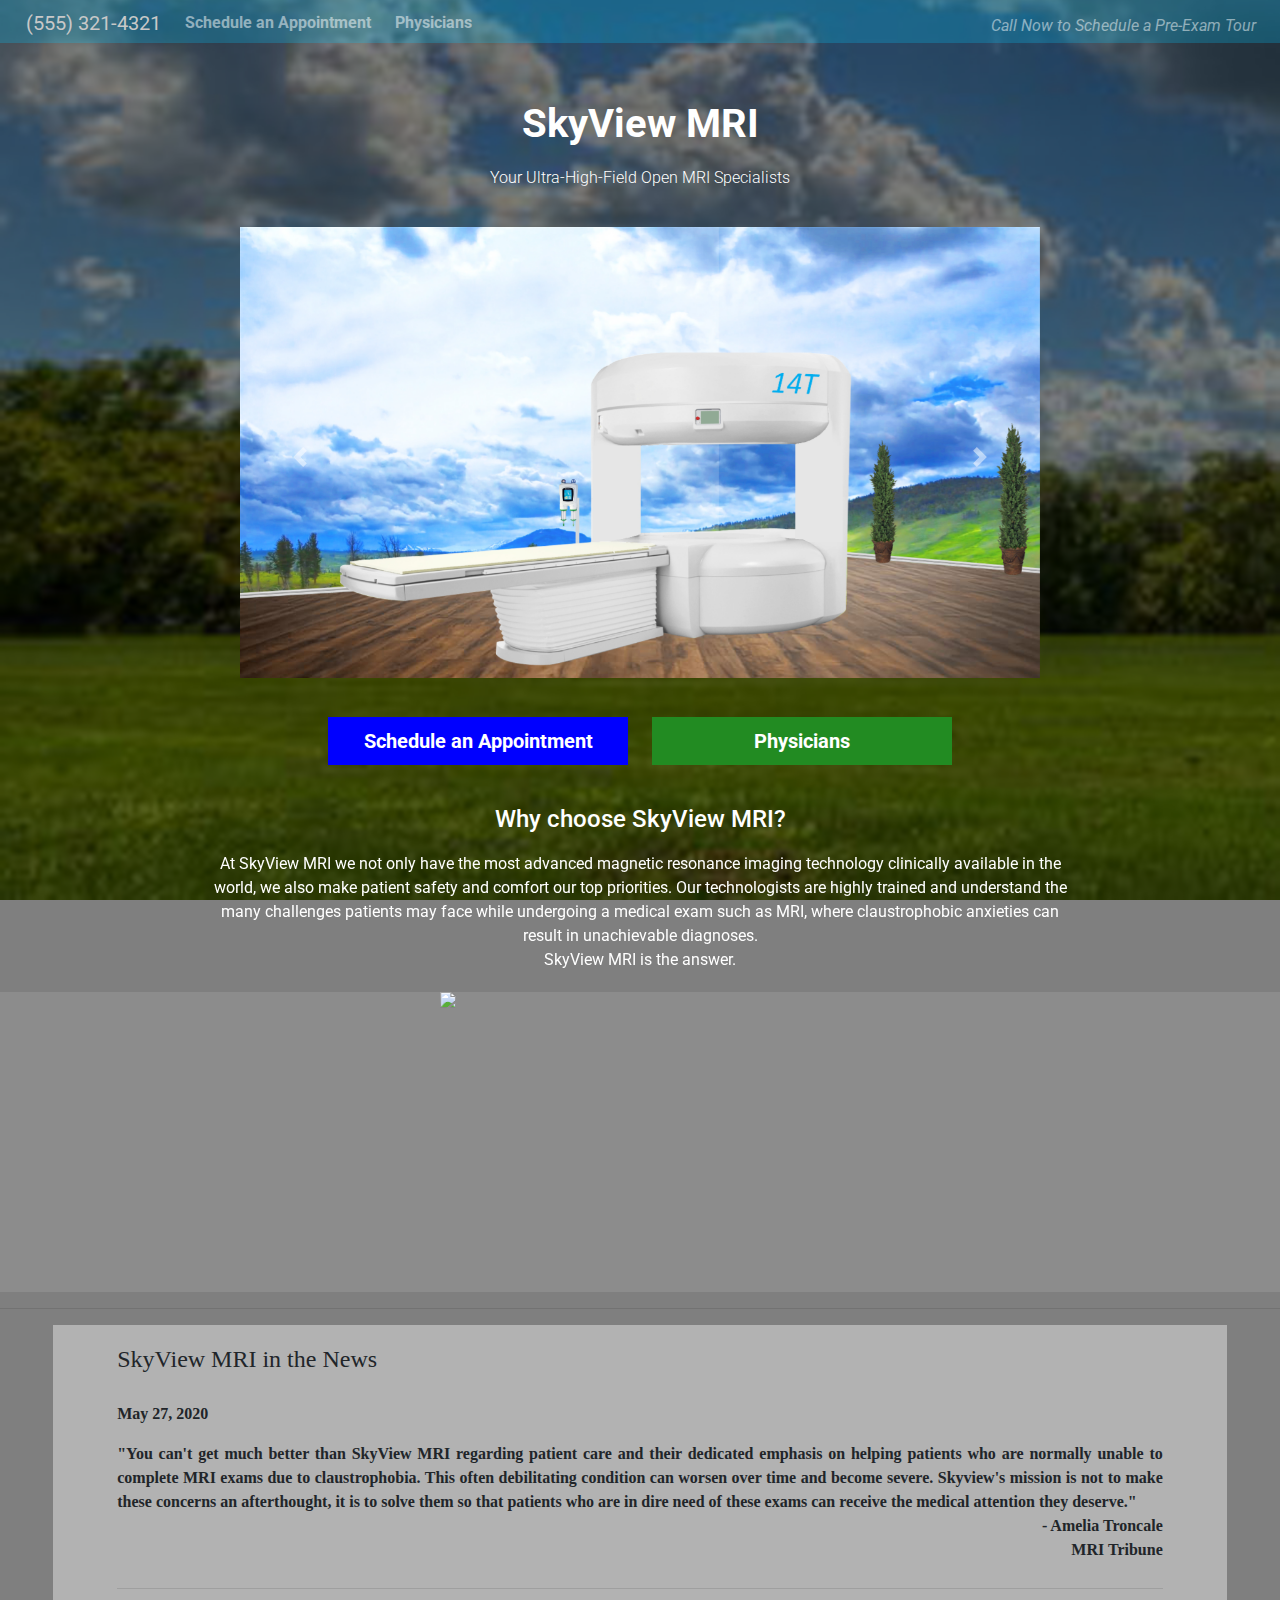
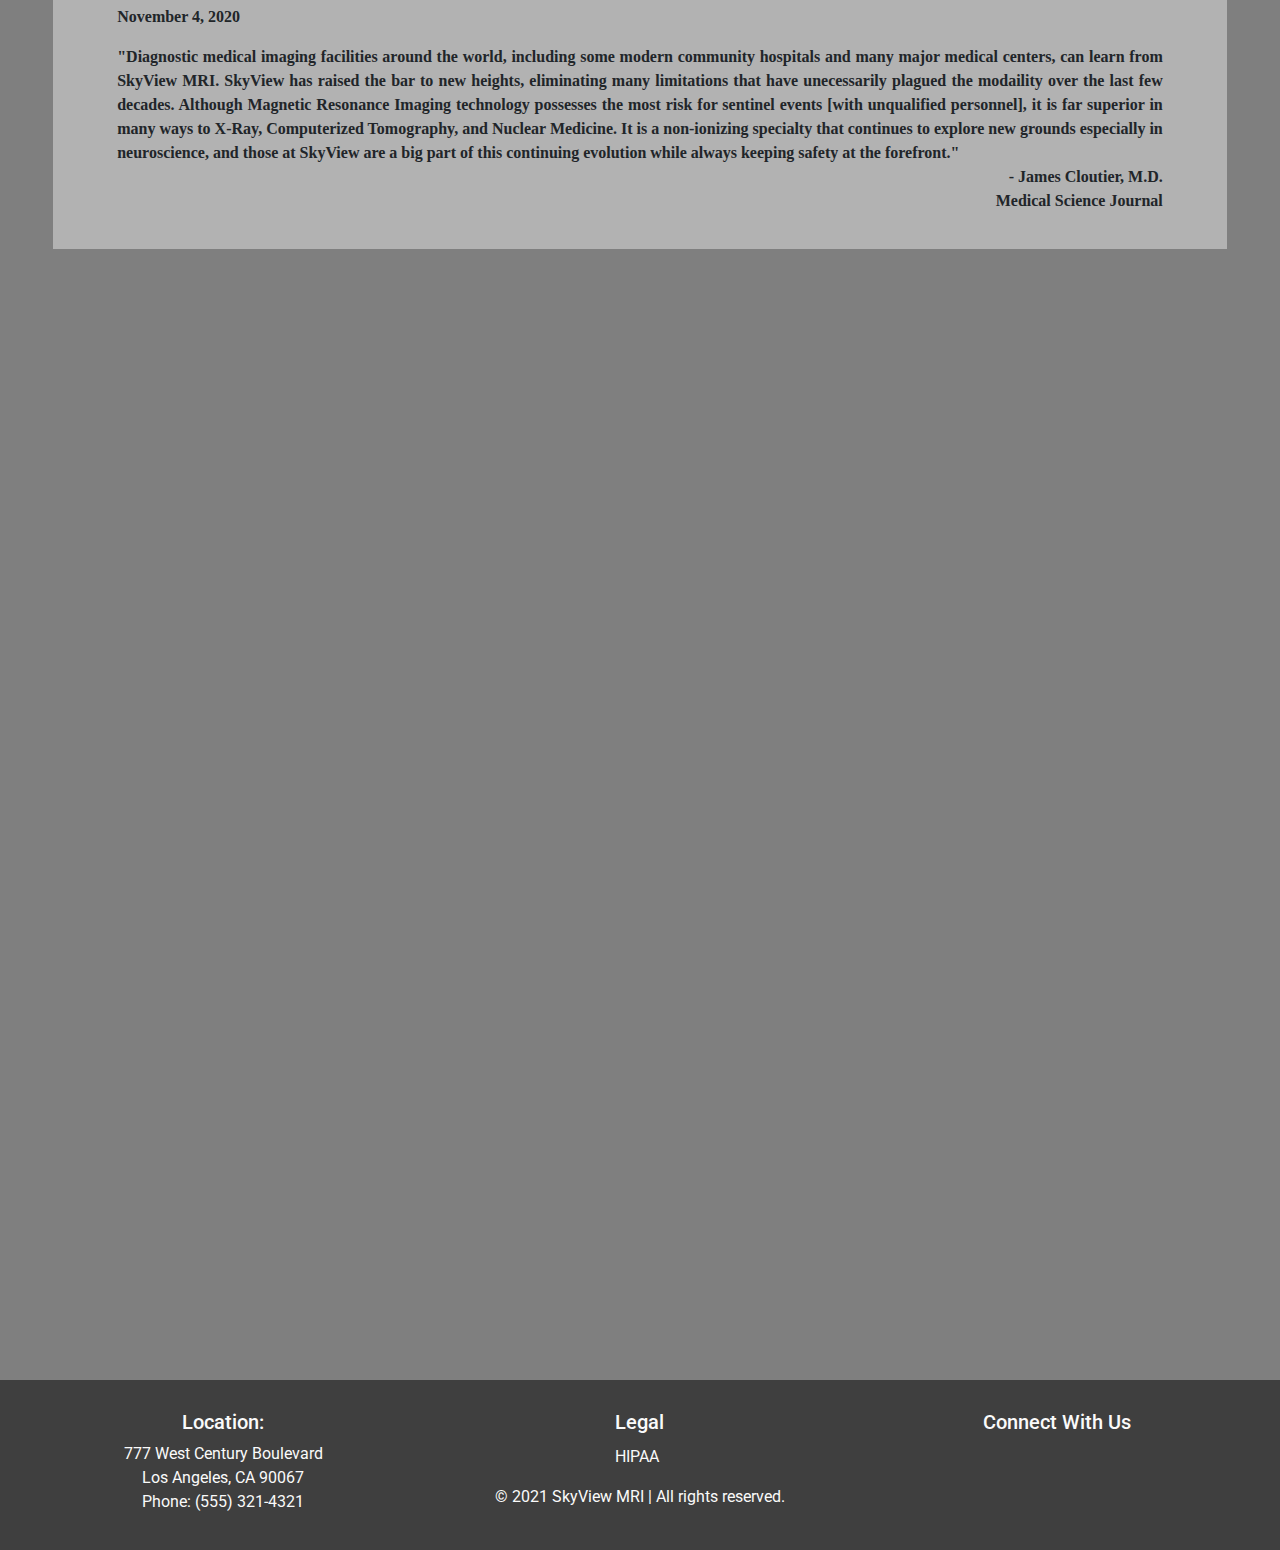
==== index.html @ 24a7f12b "Initial commit" ====
<!DOCTYPE html>
<html lang="en-us">

<!-- Portions of code reproduced as a starting template for this index.html from the Whiskey Drop Service example by Code Institute's Senior Product Developer Matt Rudge, from the Bootstrapping Your Next Big Idea With Bootstrap 4 course at https://github.com/Code-Institute-Solutions/BootstrappingYourNextBigIdea-BS4/blob/master/04-BeyondBootstrap/03-cleaning_up_our_content/index.html -->

<head>
    <meta charset="utf-8" />
    <title>SkyView MRI | Your Ultra-High-Field Open MRI Specialists</title>
    <meta name="viewport" content="width=device-width, initial-scale=1.0" />

    <link rel="stylesheet" href="https://maxcdn.bootstrapcdn.com/bootstrap/4.1.3/css/bootstrap.min.css" />
    <link rel="stylesheet" href="https://use.fontawesome.com/releases/v5.6.1/css/all.css"
        integrity="sha384-gfdkjb5BdAXd+lj+gudLWI+BXq4IuLW5IT+brZEZsLFm++aCMlF1V92rMkPaX4PP" crossorigin="anonymous" />
    <link href="https://fonts.googleapis.com/css?family=Roboto:400,700" rel="stylesheet" />
    <link rel="stylesheet" href="css/style.css" type="text/css" />
</head>

<body>
    <div class="container-fluid navalert-container">
        <nav class="navbar navbar-dark navbar-expand-sm">
            <a href="index.html" class="navbar-brand">(555) 321-4321</a>

            <button class="navbar-toggler ml-auto" type="button" data-toggle="collapse" data-target="#navbarNavDropdown"
                aria-controls="navbarNavDropdown" aria-expanded="false" aria-label="Toggle navigation">
                <span class="navbar-toggler-icon"></span>
            </button>

            <div class="collapse navbar-collapse" id="navbarNavDropdown">
                <ul class="navbar-nav mr-auto">
                    <li class="nav-item mr-2">
                        <a class="nav-link" href="scheduling.html">Schedule an Appointment</a>
                    </li>
                    <li class="nav-item mr-2">
                        <a class="nav-link" href="physicians.html">Physicians</a>
                    </li>
                </ul>
            </div>
            <div class="d-none d-md-block">
                <p class="navbar-text my-auto mr-2">
                    <i>Call Now to Schedule a Pre-Exam Tour</i>
                </p>
            </div>
        </nav>
    </div>

    <!-- Callout -->

    <div class="container-fluid callout-container">
        <div class="opaque-overlay">&nbsp;</div>
        <div class="row">
            <div class="col-12">
                <section class="callout jumbotron text-center">
                    <h1 class="jumbotron-header">SkyView MRI</h1>
                    <h2 class="lead">Your Ultra-High-Field Open MRI Specialists</h2>

                    <!-- Carousel from Bootstrap's slideshow components at https://getbootstrap.com/docs/5.0/components/carousel/ -->

                    <div id="carouselExampleFade" class="carousel slide carousel-fade" data-ride="carousel">

                        <!-- Carousel images edited from scratch using Adobe Photoshop Elements and licensed from Adobe Stock -->

                        <div class="carousel-inner">
                            <div class="carousel-item active">
                                <img src="../images/modified-mri-magnet.jpg" class="d-block w-100"
                                    alt="../images/zone4-atrium-view.jpg" />
                            </div>
                            <div class="carousel-item">
                                <img src="../images/zone4-atrium-view.jpg" class="d-block w-100"
                                    alt="../images/modified-mri-magnet.jpg" />
                            </div>
                            <div class="carousel-item">
                                <img src="../images/bore-measurements.jpg" class="d-block w-100"
                                    alt="../images/mri-techs.jpg" />
                            </div>
                            <div class="carousel-item">
                                <img src="../images/mri-techs.jpg" class="d-block w-100"
                                    alt="../images/bore-measurements.jpg" />
                            </div>
                        </div>
                        <a class="carousel-control-prev" href="#carouselExampleFade" role="button" data-slide="prev">
                            <span class="carousel-control-prev-icon" aria-hidden="true"></span>
                            <span class="sr-only">Previous</span>
                        </a>
                        <a class="carousel-control-next" href="#carouselExampleFade" role="button" data-slide="next">
                            <span class="carousel-control-next-icon" aria-hidden="true"></span>
                            <span class="sr-only">Next</span>
                        </a>
                    </div>

                    <!-- Buttons from Bootstrap's custom button styles at https://getbootstrap.com/docs/5.0/components/buttons/ -->

                    <a class="btn btn-lg btn--cta btn--blue" href="scheduling.html" role="button"> Schedule an
                        Appointment</a>

                    <a class="btn btn-lg btn--cta btn--green" href="physicians.html" role="button"> Physicians</a>

                    <h4 class="summary-title"> Why choose SkyView MRI?</h4>
                    <p class="summary summary-pitch">
                        At SkyView MRI we not only have the most advanced magnetic
                        resonance imaging technology clinically available in the world,
                        we also make patient safety and comfort our top priorities. Our
                        technologists are highly trained and understand the many
                        challenges patients may face while undergoing a medical exam
                        such as MRI, where claustrophobic anxieties can result in unachievable diagnoses.<br>SkyView MRI
                        is the answer.
                    </p>
                </section>

                <!-- Services -->

                <!-- This image was edited using Adobe Photoshop Elements as a solid jpg as it was not meant to be an interactive checkbox feature. The red health heart was obtained for free here at https://www.pngaaa.com/detail/622939 and the wheelchair from https://commons.wikimedia.org/wiki/File:Wheelchair_symbol.svg and are a part of the services.jpg not code icons -->

                <div class="services services-container">
                    <div class="media">
                        <img src="../images/services.jpg" class="container-fluid services-checkbox" height="300"
                            width="200" alt="../images/services-alt"/>
                    </div>
                    <div class="media-body">
                    </div>
                </div>

                <hr class="block-divider block-divider--black">

                <!-- In the news -->

                <section class="col-11 news-container">
                    <div class="row">
                        <div class="col-11 news-header">
                            <h4><i class="far fa-newspaper"></i> SkyView MRI in the News</h4>
                            <p class="article-one-date">May 27, 2020</p>
                            <p class="article-one-snippet">
                                "You can't get much better than SkyView MRI regarding patient
                                care and their dedicated emphasis on helping patients who are
                                normally unable to complete MRI exams due to
                                claustrophobia. This often
                                debilitating condition can worsen over time and become severe. Skyview's
                                mission is not to make these concerns an afterthought, it is to
                                solve them so that patients who are in dire need of these exams
                                can receive the medical attention they deserve."
                            </p>
                            <p class="article-one-author">
                                - Amelia Troncale<br>MRI Tribune
                            </p>

                            <hr class="block-divider block-divider--black">

                            <p class="article-two-date">November 4, 2020</p>
                            <p class="article-two-snippet">
                                "Diagnostic medical imaging facilities around the world,
                                including some modern community hospitals and many major medical
                                centers, can learn from SkyView MRI. SkyView has raised the bar
                                to new heights, eliminating many limitations that have
                                unecessarily plagued the modaility over the last few decades. Although
                                Magnetic Resonance Imaging technology possesses the most risk for sentinel events [with
                                unqualified personnel],
                                it is far superior in many ways to X-Ray,
                                Computerized Tomography, and Nuclear Medicine. It is a
                                non-ionizing specialty that continues to explore new grounds
                                especially in neuroscience, and those at SkyView are a big part
                                of this continuing evolution while always keeping safety at the forefront."
                            </p>
                            <p class="article-two-author">
                                - James Cloutier, M.D.<br>Medical Science Journal
                            </p>
                        </div>
                    </div>
                </section>

                <div class="modal" tabindex="-1" role="dialog" id="signUpModal">
                    <div class="modal-dialog" role="document">
                        <div class="modal-content">
                            <div class="modal-header">
                                <button type="button" class="close" data-dismiss="modal" aria-label="Close">
                                    <span aria-hidden="true">&times;</span>
                                </button>

                            </div>
                            <div class="modal-body">
                                <form>
                                    <div class="form-group">
                                        <label for="exampleInputEmail1">Email address</label>
                                        <input type="email" class="form-control" id="exampleInputEmail1"
                                            aria-describedby="emailHelp" placeholder="Enter email" />
                                        <small id="emailHelp" class="form-text text-muted">We'll never share your email
                                            with anyone else.</small>
                                    </div>
                                    <div class="form-group">
                                        <label for="password">Password</label>
                                        <input type="password" class="form-control" id="password"
                                            placeholder="Password" />
                                    </div>
                                    <div class="form-group">
                                        <label for="repeatPassword">Repeat Password</label>
                                        <input type="password" class="form-control" id="repeatPassword"
                                            placeholder="Repeat Password" />
                                    </div>
                                    <button type="submit" class="btn btn-success">Submit</button>
                                </form>
                            </div>
                        </div>
                    </div>
                </div>
            </div>
        </div>

        <script src="https://code.jquery.com/jquery-3.3.1.slim.min.js"
            integrity="sha384-q8i/X+965DzO0rT7abK41JStQIAqVgRVzpbzo5smXKp4YfRvH+8abtTE1Pi6jizo"
            crossorigin="anonymous"></script>
        <script src="https://cdnjs.cloudflare.com/ajax/libs/popper.js/1.14.3/umd/popper.min.js"
            integrity="sha384-ZMP7rVo3mIykV+2+9J3UJ46jBk0WLaUAdn689aCwoqbBJiSnjAK/l8WvCWPIPm49"
            crossorigin="anonymous"></script>
        <script src="https://stackpath.bootstrapcdn.com/bootstrap/4.1.3/js/bootstrap.min.js"
            integrity="sha384-ChfqqxuZUCnJSK3+MXmPNIyE6ZbWh2IMqE241rYiqJxyMiZ6OW/JmZQ5stwEULTy"
            crossorigin="anonymous"></script>

        <footer class="container-fluid footer-container">
            <div id="footer-details" class="row">
                <div class="col-sm-4">
                    <h5 class="uppercase general-sub"><i class="fas fa-map-marker-alt"></i> Location:</h5>
                    <p class="inline-block">
                        777 West Century Boulevard<br />Los Angeles, CA 90067<br />Phone:
                        (555) 321-4321
                    </p>
                </div>
                <div class="col-sm-4">
                    <h5 class="uppercase general-sub">Legal</h5>
                    <p class="inline-block">
                        HIPAA
                        <a href="assets/hipaa/health-info-privacy.pdf" target="_blank" class="hipaa-pdf">
                            <i class="fa fa-download" aria-hidden="true"></i>
                            <span class="sr-only">Download link.</span>
                        </a>
                    </p>
                    <p class="inline-block">
                        © 2021 SkyView MRI | All rights reserved.
                    </p>
                </div>

                <div class="col-sm-4">
                    <h5 class="uppercase general-sub">Connect With Us</h5>
                    <ul class="list-inline social-links">
                        <li class="list-inline-item">
                            <a target="_blank" href="#">
                                <i class="fab fa-facebook" aria-hidden="true"></i>
                                <span class="sr-only">Facebook</span>
                            </a>
                        </li>
                        <li class="list-inline-item">
                            <a target="_blank" href="#">
                                <i class="fab fa-twitter" aria-hidden="true"></i>
                                <span class="sr-only">Twitter</span>
                            </a>
                        </li>
                        <li class="list-inline-item">
                            <a target="_blank" href="#">
                                <i class="fab fa-linkedin" aria-hidden="true"></i>
                                <span class="sr-only">LinkedIn</span>
                            </a>
                        </li>
                        <li class="list-inline-item">
                            <a target="_blank" href="#">
                                <i class="fab fa-pinterest-square" aria-hidden="true"></i>
                                <span class="sr-only">Pinterest</span>
                            </a>
                        </li>
                        <li class="list-inline-item">
                            <a target="_blank" href="#">
                                <i class="fab fa-instagram" aria-hidden="true"></i>
                                <span class="sr-only">Instagram</span>
                            </a>
                        </li>
                        <li class="list-inline-item">
                            <a target="_blank" href="#">
                                <i class="fab fa-youtube-square" aria-hidden="true"></i>
                                <span class="sr-only">YouTube</span>
                            </a>
                        </li>
                    </ul>
                </div>
            </div>
        </footer>
    </div>
</body>

</html>
---- css/style.css ----
/* Portions of code reproduced as a starting template from the Whiskey Drop Service example by Code Institute's Senior Product Developer Matt Rudge, from the "Bootstrapping Your Next Big Idea With Bootstrap 4" course */

body {
    font-family: 'Roboto', sans-serif;
}

/* Background Containers */

.callout-container {
    height: 350vh;

    background: url(../images/background-sky.jpg) no-repeat bottom right fixed;
    -webkit-background-size: cover;
    -moz-background-size: cover;
    -o-background-size: cover;
    background-size: cover;
    
    display: flex;
    justify-content: center;
    position: relative;
    padding: 0px;
}

.scheduling-page-container {
     height: 180vh;

    background: url(../images/background-sky.jpg) no-repeat bottom right fixed;
    -webkit-background-size: cover;
    -moz-background-size: cover;
    -o-background-size: cover;
    background-size: cover;
    
    display: flex;
    justify-content: center;
    position: relative;
    padding: 0px;
}

.physicians-page-container {
    height: 400vh;

    background: url(../images/background-sky.jpg) no-repeat bottom right fixed;
    -webkit-background-size: cover;
    -moz-background-size: cover;
    -o-background-size: cover;
    background-size: cover;
    
    display: flex;
    justify-content: center;
    position: relative;
    padding: 0px;
}

.row {
    margin: 0;
}

.col-12 {
    padding-left: 0px;
    padding-right: 0px;
}

.text-center {
    padding: 0px;
    margin-bottom: 0px;
}

.opaque-overlay {
    position: absolute;
    top: 0;
    left: 0;
    height: 100%;
    width: 100%;
    background-color: rgba(0, 0, 0, 0.5);
}

.features-container .content-container {
    padding: 0px;
    margin: 0px;
}

/* Navbar */

.navalert-container {
    position: absolute;
    top: 0;
    left: 0;
    z-index: 1;
    padding-left: 0;
    padding-right: 0;
}

.navbar {
    margin-bottom: 0;
    width: 100%;
    background-color: rgba(0, 200, 255, 0.25);
    border: 0;
}

.navbar-expand-sm {
    padding-bottom: 0px;
}

.navbar .navbar-toggler {
    border: 0;
    padding-top: 0px;
}

.navbar .navbar-brand {
    color: rgb(200, 200, 200);
    padding-left: 10px;
    padding-top: 0px;
}

.mr-auto {
    text-align: right;
    font-weight: bold;
}

.mr-2 {
    padding-top: 0px;
    padding-bottom: 0px;
}

.nav-link {
    padding-top: 0px;
    padding-bottom: 5px;
}

/* Jumbotron */

.jumbotron {
    background-color: transparent;
}

.jumbotron h1 {
    margin-top: 100px;
    position: relative;
    color: white;
    font-weight: bold;
    margin-bottom: 0px;
}

.jumbotron .lead {
    color: #ffffff;
    margin: 20px;
    font-size: 100%;
}

.jumbotron medium {
    font-size: 100%;
    color: white;
}

.jumbotron .summary {
    color: rgb(211, 211, 211);
    background-color: transparent;
    padding-left: 20px;
    padding-right: 20px;
}

.carousel {
    max-height: 500px;
    max-width: 800px;
    padding-top: 20px;
    padding-bottom: 30px;
    padding-left: 0px;
    padding-right: 0px;
    margin: auto;
}

/* Buttons */

.btn--cta {
    font-weight: bold;
    width: 300px;
    max-width: 500px;
    margin: 10px;
    border-radius: 0px;
}

.btn--blue {
    color: white;
    background-color: #0000ff;
    border-color: #0000ff;
}

.btn--blue:hover,
.btn--blue:active,
.btn--blue:focus,
.btn--blue:active:focus {
    background-color: #0101a7;
    border-color: #0101a7;
    color: white;
}

.btn--green {
    color: white;
    background-color: #228b22;
    border-color: #228b22;
}

.btn--green:hover,
.btn--green:active,
.btn--green:focus,
.btn--green:active:focus {
    background-color: #165c16;
    border-color: #165c16;
    color: white;
}

.btn-primary {
    font-weight: bold;
    width: 300px;
    max-width: 500px;
    margin: 10px;
    color: white;
    background-color: #0000ff;
    border-color: #0000ff;
    border-radius: 0px;
}   

.btn-primary:hover,
.btn-primary:active,
.btn-primary:focus,
.btn-primary:active:focus {
    background-color: #0101a7;
    border-color: #0101a7;
    color: white;
}

/* Summary */

.summary-title {
    color: white;
    padding-top: 30px;
    padding-bottom: 0px;
}

.summary-pitch {
    color: white;
/* filter: brightness code from https://developer.mozilla.org/en-US/docs/Web/CSS/filter-function/brightness() */   
    filter: brightness(1.75);
    margin: auto;
    padding-top: 10px;
    padding-bottom: 20px;
    padding-left: 10px;
    padding-right: 10px;
    text-align: center;
    max-width: 900px;
}

/* Services */

.services-title {
    text-align: center;
    font-size: 35px;
    font-weight: bold;
}

.services-container {
    background-color: rgba(255, 255, 255, 0.1);
    color: #0000ff;
    padding-left: 0px;
    padding-right: 0px;
    padding-top: 0px;
    padding-bottom: 0px;
    font-family: 'Roboto', sans-serif;
}

.services-checkbox {
    background: url("../images/services.jpg");
    background-position: center;
    background-repeat: no-repeat;
    min-width: 200px;
    max-width: 400px;
    max-height: 1500px;
    padding-left: 0px;
    padding-right: 0px;
    padding-top: 0px;
    padding-bottom: 0px;
    color: transparent;
}

.block-divider--black {
    color: #000000
}

.page-header {
    padding-top: 30px;
}

.text-muted .pitch {
    padding-top: 20px;
}

.text-muted {
    padding-top: 20px;
}

/* Alert */

.alert-container .col-12 {
    padding-left: 0;
    padding-right: 0;
}

/* Page Headers */

.page-header {
    margin-bottom: 0;
    border-bottom: 0;
    text-align: center;
}

.page-header h2 {
    margin-top: 0;
}

/* Features */

.feature {
    text-align: center;
    margin-bottom: 40px;
}

.feature i {
    margin-bottom: 20px;
    font-size: 45px;
    line-height: 45px;
}

.feature .btn {
    background-color: white;
    border-color: white;
    border-radius: 15px;
    min-width: 100px;
    font-weight: bold;
    margin-top: 10px;
    color: #f05f40;
}

.physicians-header {
    margin-top: 100px;
    padding-bottom: 25px; 
    color: white;
}

.scheduling-header {
    margin-top: 100px;
    color: white;
}

.physicians-pitch {
    color: white;
    padding-top: 10px;
    padding-bottom: 60px;
    padding-left: 25px;
    padding-right: 25px;
    text-align: center;
    max-width: 1150px;
    margin: auto;
}

/* Articles */

.news-container {
    font-family: 'Times', sans-serif;
    background-position: center;
    background-color: rgba(200, 200, 200, 0.7); 
    font-size: 16px;
    font-weight: bold;
    padding-top: 20px;
    padding-left: 0px;
    padding-right: 0px;
    padding-bottom: 0px;
    margin: auto;
}

.news-header {
    margin: auto;
}

.article-one-date {
    text-align: left;
    padding-top: 20px;
}

.article-one-snippet {
    text-align: justify;
    margin: auto;
}

.article-one-author {
    text-align: right;
    padding-bottom: 10px;
}

.article-two-date {
    text-align: left;
    padding-top: 0px;
}

.article-two-snippet {
    text-align: justify;
    margin: auto;
}

.article-two-author {
    text-align: right;
    padding-bottom: 20px;
}

/* Footer */

footer {
    font-family: 'Roboto', sans-serif;
    background-color: rgba(0, 0, 0, 0.5);
    position: absolute;
    bottom: 0;
    left: 0;
    z-index: 1;
    color: #fafafa;
    margin-right: 0;
    padding-top: 30px;
    padding-right: 0px;
    padding-left: 0px;
    padding-bottom: 20px;
}

.col-sm-4 {
    text-align: center;
}

.hipaa-pdf i {
    font-size: 18px;
    color: #fafafa;
    text-align: center;
    padding-left: 5px;
    transition: all 0.35s ease-in-out;
    -moz-transition: all 0.35s ease-in-out;
    -webkit-transition: all 0.35s ease-in-out;
    -o-transition: all 0.35s ease-in-out;
}

.hipaa-pdf i:hover {
    color: #00ff50;
}

.social-links {
    padding-bottom: 0px;
}

.social-links li a i {
    width: 32px;
    height: 32px;
    padding: 12px 0;
    border-radius: 20%;
    font-size: 30px;
    line-height: 7px;
    text-align: center;
    color: rgba(0, 200, 255, .5);
    background: transparent;
    transition: all 0.35s ease-in-out;
    -moz-transition: all 0.35s ease-in-out;
    -webkit-transition: all 0.35s ease-in-out;
    -o-transition: all 0.35s ease-in-out;
}

.social-links li a i:hover {
    background: rgba(160, 220, 255, 0.3);;
}

.fa-map-marker-alt {
    color: red;
}

#footer-details {
    padding: 0px;
}

/* Scheduling Form */

.scheduling-header {
    padding-bottom: 30px;
}

.form {   
    padding-top: 10px;
    padding-right: 10px;
    padding-left: 10px;
    padding-bottom: 0px;
}

.form-row {
    padding-left: 10px;
    padding-right: 10px;
}

.form-control {
    background-color: rgba(0, 0, 0, 0.4);
    border-radius: 0px;
}

.form-check {
    color: white;
    padding-bottom: 0px; 
}

.terms {
    color: white;
    padding: 10px;
    text-align: justify;
}

.fa-calendar-alt {
    color: rgb(200, 200, 200);
    font-size: 20px;
}

.fa-clock {
    color: rgb(200, 200, 200);
    font-size: 20px;
}

.fa-user-md {
    color: rgb(200, 200, 200);
    font-size: 20px;
}

.fa-comment-dots {
    color: rgb(200, 200, 200);
    font-size: 20px;
}

/* Physicians Page */

.radiologists-container {
    background-color: rgba(255, 255, 255, 0.1);
    color:#0000ff;
    padding: 0px;
    font-family: 'Roboto', sans-serif;
}

.radiologists-images {
    background: url("../images/radiologists.jpg");
    background-position: center;
    background-repeat: no-repeat;
    min-width: 200px;
    max-width: 500px;
    padding-left: 0px;
    padding-right: 0px;
    padding-top: 0px;
    padding-bottom: 0px;
    color: transparent;
}

.brain-mra-container {
    background-color: rgba(255, 255, 255, 0.1);
    color:#0000ff;
    padding: 0px;
    font-family: 'Roboto', sans-serif;
}

.brain-mra-images {
    background: url("../images/brain-mra.jpg");
    background-position: center;
    background-repeat: no-repeat;
    min-width: 200px;
    max-width: 500px;
    padding-left: 0px;
    padding-right: 0px;
    padding-top: 0px;
    padding-bottom: 0px;
    color: transparent;
}   

.dtiplus-container {
    background-color: rgba(255, 255, 255, 0.1);
    color:#0000ff;
    padding: 0px;
    font-family: 'Roboto', sans-serif;
}

.dtiplus-images {
    background: url("../images/brain-mra.jpg");
    background-position: center;
    background-repeat: no-repeat;
    min-width: 200px;
    max-width: 500px;
    padding-left: 0px;
    padding-right: 0px;
    padding-top: 0px;
    padding-bottom: 0px;
    color: transparent;
}

.diffusion-container {
    background-color: rgba(255, 255, 255, 0.1);
    color:#0000ff;
    padding: 0px;
    font-family: 'Roboto', sans-serif;
}

.diffusion-images {
    background: url("../images/brain-mra.jpg");
    background-position: center;
    background-repeat: no-repeat;
    min-width: 200px;
    max-width: 500px;
    padding-left: 0px;
    padding-right: 0px;
    padding-top: 0px;
    padding-bottom: 0px;
    color: transparent;
}

.gad-container {
    background-color: rgba(255, 255, 255, 0.0);
    color:#0000ff;
    padding: 0px;
    font-family: 'Roboto', sans-serif;
}

.gad-images {
    background-position: center;
    background-repeat: no-repeat;
    min-width: 200px;
    max-width: 500px;
    padding-left: 0px;
    padding-right: 0px;
    padding-top: 0px;
    padding-bottom: 0px;
    color: transparent;
}
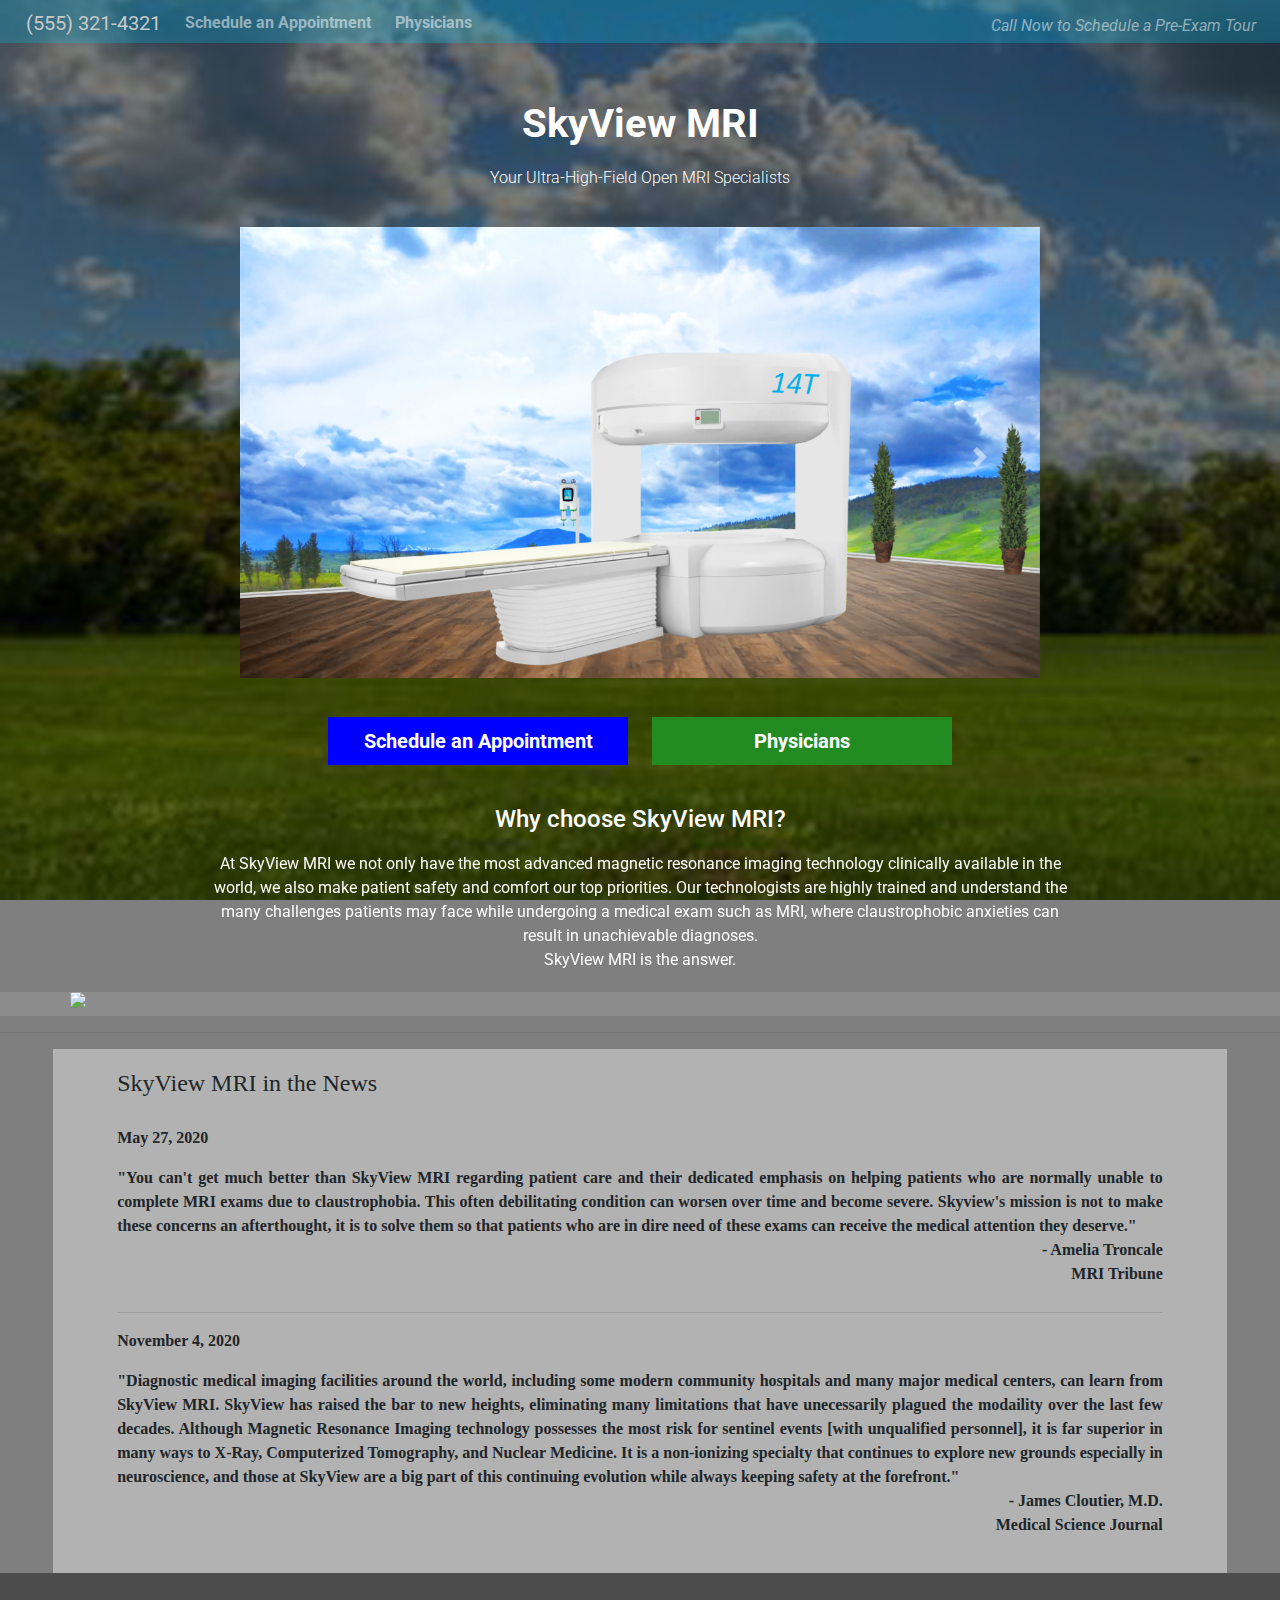
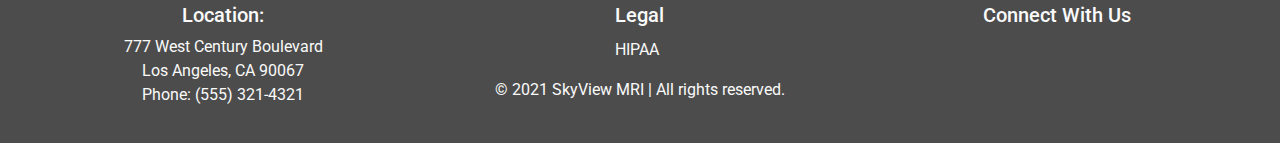
==== commit 2c3a75c0: "Fixed footer html on all pages and moved background image into body in CSS" ====
--- a/index.html
+++ b/index.html
@@ -112,8 +112,7 @@
 
                 <div class="services services-container">
                     <div class="media">
-                        <img src="../images/services.jpg" class="container-fluid services-checkbox" height="300"
-                            width="200" alt="../images/services-alt"/>
+                        <img src="../images/services.jpg" class="container services-checkbox" alt="../images/services-alt"/>
                     </div>
                     <div class="media-body">
                     </div>
@@ -203,7 +202,9 @@
             </div>
         </div>
 
-        <script src="https://code.jquery.com/jquery-3.3.1.slim.min.js"
+        
+    </div>
+    <script src="https://code.jquery.com/jquery-3.3.1.slim.min.js"
             integrity="sha384-q8i/X+965DzO0rT7abK41JStQIAqVgRVzpbzo5smXKp4YfRvH+8abtTE1Pi6jizo"
             crossorigin="anonymous"></script>
         <script src="https://cdnjs.cloudflare.com/ajax/libs/popper.js/1.14.3/umd/popper.min.js"
@@ -279,7 +280,6 @@
                 </div>
             </div>
         </footer>
-    </div>
 </body>
 
 </html>--- a/css/style.css
+++ b/css/style.css
@@ -2,12 +2,25 @@
 
 body {
     font-family: 'Roboto', sans-serif;
+    background: url(../images/background-sky.jpg) no-repeat bottom right fixed;
+    -webkit-background-size: cover;
+    -moz-background-size: cover;
+    -o-background-size: cover;
+    background-size: cover;
+    justify-content: center;
 }
 
 /* Background Containers */
 
 .callout-container {
-    height: 350vh;
+    
+    display: flex;
+    justify-content: center;
+    position: relative;
+    padding: 0px;
+}
+
+.scheduling-page-container {
 
     background: url(../images/background-sky.jpg) no-repeat bottom right fixed;
     -webkit-background-size: cover;
@@ -21,8 +34,7 @@
     padding: 0px;
 }
 
-.scheduling-page-container {
-     height: 180vh;
+.physicians-page-container {
 
     background: url(../images/background-sky.jpg) no-repeat bottom right fixed;
     -webkit-background-size: cover;
@@ -36,21 +48,6 @@
     padding: 0px;
 }
 
-.physicians-page-container {
-    height: 400vh;
-
-    background: url(../images/background-sky.jpg) no-repeat bottom right fixed;
-    -webkit-background-size: cover;
-    -moz-background-size: cover;
-    -o-background-size: cover;
-    background-size: cover;
-    
-    display: flex;
-    justify-content: center;
-    position: relative;
-    padding: 0px;
-}
-
 .row {
     margin: 0;
 }
@@ -272,9 +269,7 @@
     background: url("../images/services.jpg");
     background-position: center;
     background-repeat: no-repeat;
-    min-width: 200px;
-    max-width: 400px;
-    max-height: 1500px;
+    width: 100%;
     padding-left: 0px;
     padding-right: 0px;
     padding-top: 0px;
@@ -415,8 +410,7 @@
 
 footer {
     font-family: 'Roboto', sans-serif;
-    background-color: rgba(0, 0, 0, 0.5);
-    position: absolute;
+    background-color: rgba(0, 0, 0, 0.7);
     bottom: 0;
     left: 0;
     z-index: 1;
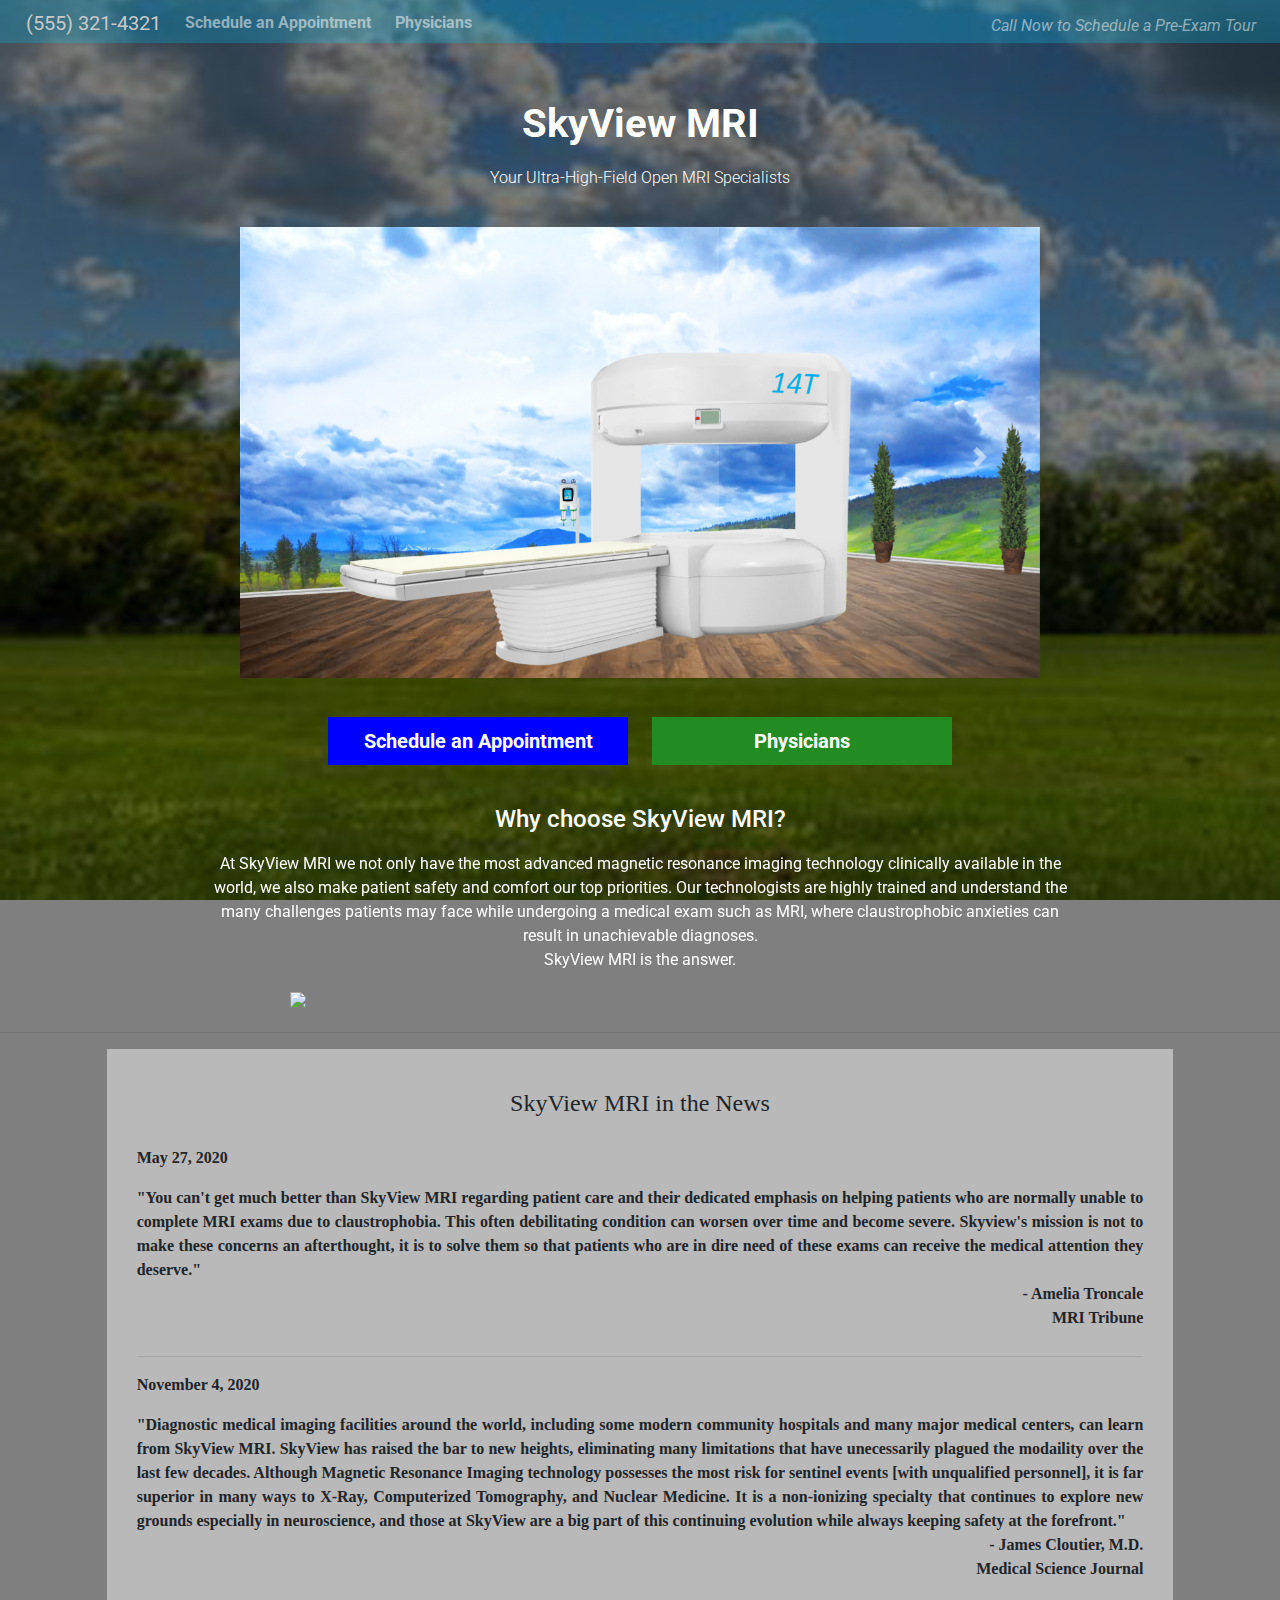
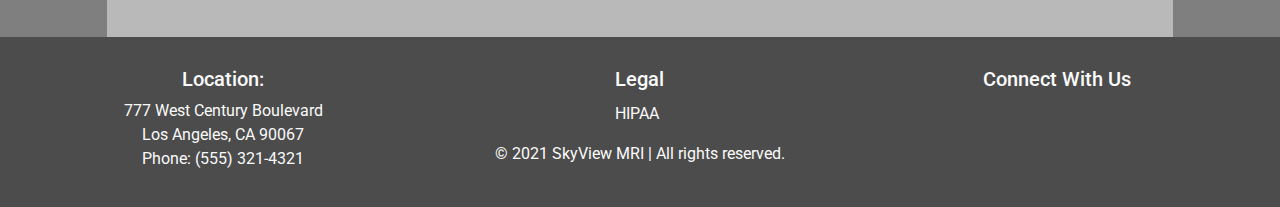
==== commit 10ef0b8b: "Removed unnecessary container-fluid elements in HTML and fixed image sizing problems" ====
--- a/index.html
+++ b/index.html
@@ -112,7 +112,8 @@
 
                 <div class="services services-container">
                     <div class="media">
-                        <img src="../images/services.jpg" class="container services-checkbox" alt="../images/services-alt"/>
+                        <img src="../images/services.jpg" class="container services-checkbox"
+                            alt="../images/services-alt" />
                     </div>
                     <div class="media-body">
                     </div>
@@ -122,9 +123,9 @@
 
                 <!-- In the news -->
 
-                <section class="col-11 news-container">
+                <section class="col-10 news-container">
                     <div class="row">
-                        <div class="col-11 news-header">
+                        <div class="news-header">
                             <h4><i class="far fa-newspaper"></i> SkyView MRI in the News</h4>
                             <p class="article-one-date">May 27, 2020</p>
                             <p class="article-one-snippet">
@@ -201,85 +202,83 @@
                 </div>
             </div>
         </div>
-
-        
     </div>
+
     <script src="https://code.jquery.com/jquery-3.3.1.slim.min.js"
-            integrity="sha384-q8i/X+965DzO0rT7abK41JStQIAqVgRVzpbzo5smXKp4YfRvH+8abtTE1Pi6jizo"
-            crossorigin="anonymous"></script>
-        <script src="https://cdnjs.cloudflare.com/ajax/libs/popper.js/1.14.3/umd/popper.min.js"
-            integrity="sha384-ZMP7rVo3mIykV+2+9J3UJ46jBk0WLaUAdn689aCwoqbBJiSnjAK/l8WvCWPIPm49"
-            crossorigin="anonymous"></script>
-        <script src="https://stackpath.bootstrapcdn.com/bootstrap/4.1.3/js/bootstrap.min.js"
-            integrity="sha384-ChfqqxuZUCnJSK3+MXmPNIyE6ZbWh2IMqE241rYiqJxyMiZ6OW/JmZQ5stwEULTy"
-            crossorigin="anonymous"></script>
-
-        <footer class="container-fluid footer-container">
-            <div id="footer-details" class="row">
-                <div class="col-sm-4">
-                    <h5 class="uppercase general-sub"><i class="fas fa-map-marker-alt"></i> Location:</h5>
-                    <p class="inline-block">
-                        777 West Century Boulevard<br />Los Angeles, CA 90067<br />Phone:
-                        (555) 321-4321
-                    </p>
-                </div>
-                <div class="col-sm-4">
-                    <h5 class="uppercase general-sub">Legal</h5>
-                    <p class="inline-block">
-                        HIPAA
-                        <a href="assets/hipaa/health-info-privacy.pdf" target="_blank" class="hipaa-pdf">
-                            <i class="fa fa-download" aria-hidden="true"></i>
-                            <span class="sr-only">Download link.</span>
-                        </a>
-                    </p>
-                    <p class="inline-block">
-                        © 2021 SkyView MRI | All rights reserved.
-                    </p>
-                </div>
-
-                <div class="col-sm-4">
-                    <h5 class="uppercase general-sub">Connect With Us</h5>
-                    <ul class="list-inline social-links">
-                        <li class="list-inline-item">
-                            <a target="_blank" href="#">
-                                <i class="fab fa-facebook" aria-hidden="true"></i>
-                                <span class="sr-only">Facebook</span>
-                            </a>
-                        </li>
-                        <li class="list-inline-item">
-                            <a target="_blank" href="#">
-                                <i class="fab fa-twitter" aria-hidden="true"></i>
-                                <span class="sr-only">Twitter</span>
-                            </a>
-                        </li>
-                        <li class="list-inline-item">
-                            <a target="_blank" href="#">
-                                <i class="fab fa-linkedin" aria-hidden="true"></i>
-                                <span class="sr-only">LinkedIn</span>
-                            </a>
-                        </li>
-                        <li class="list-inline-item">
-                            <a target="_blank" href="#">
-                                <i class="fab fa-pinterest-square" aria-hidden="true"></i>
-                                <span class="sr-only">Pinterest</span>
-                            </a>
-                        </li>
-                        <li class="list-inline-item">
-                            <a target="_blank" href="#">
-                                <i class="fab fa-instagram" aria-hidden="true"></i>
-                                <span class="sr-only">Instagram</span>
-                            </a>
-                        </li>
-                        <li class="list-inline-item">
-                            <a target="_blank" href="#">
-                                <i class="fab fa-youtube-square" aria-hidden="true"></i>
-                                <span class="sr-only">YouTube</span>
-                            </a>
-                        </li>
-                    </ul>
-                </div>
-            </div>
-        </footer>
+        integrity="sha384-q8i/X+965DzO0rT7abK41JStQIAqVgRVzpbzo5smXKp4YfRvH+8abtTE1Pi6jizo"
+        crossorigin="anonymous"></script>
+    <script src="https://cdnjs.cloudflare.com/ajax/libs/popper.js/1.14.3/umd/popper.min.js"
+        integrity="sha384-ZMP7rVo3mIykV+2+9J3UJ46jBk0WLaUAdn689aCwoqbBJiSnjAK/l8WvCWPIPm49"
+        crossorigin="anonymous"></script>
+    <script src="https://stackpath.bootstrapcdn.com/bootstrap/4.1.3/js/bootstrap.min.js"
+        integrity="sha384-ChfqqxuZUCnJSK3+MXmPNIyE6ZbWh2IMqE241rYiqJxyMiZ6OW/JmZQ5stwEULTy"
+        crossorigin="anonymous"></script>
+
+    <footer class="container-fluid footer-container">
+        <div id="footer-details" class="row">
+            <div class="col-sm-4">
+                <h5 class="uppercase general-sub"><i class="fas fa-map-marker-alt"></i> Location:</h5>
+                <p class="inline-block">
+                    777 West Century Boulevard<br />Los Angeles, CA 90067<br />Phone:
+                    (555) 321-4321
+                </p>
+            </div>
+            <div class="col-sm-4">
+                <h5 class="uppercase general-sub">Legal</h5>
+                <p class="inline-block">
+                    HIPAA
+                    <a href="assets/hipaa/health-info-privacy.pdf" target="_blank" class="hipaa-pdf">
+                        <i class="fa fa-download" aria-hidden="true"></i>
+                        <span class="sr-only">Download link.</span>
+                    </a>
+                </p>
+                <p class="inline-block">
+                    © 2021 SkyView MRI | All rights reserved.
+                </p>
+            </div>
+            <div class="col-sm-4">
+                <h5 class="uppercase general-sub">Connect With Us</h5>
+                <ul class="list-inline social-links">
+                    <li class="list-inline-item">
+                        <a target="_blank" href="#">
+                            <i class="fab fa-facebook" aria-hidden="true"></i>
+                            <span class="sr-only">Facebook</span>
+                        </a>
+                    </li>
+                    <li class="list-inline-item">
+                        <a target="_blank" href="#">
+                            <i class="fab fa-twitter" aria-hidden="true"></i>
+                            <span class="sr-only">Twitter</span>
+                        </a>
+                    </li>
+                    <li class="list-inline-item">
+                        <a target="_blank" href="#">
+                            <i class="fab fa-linkedin" aria-hidden="true"></i>
+                            <span class="sr-only">LinkedIn</span>
+                        </a>
+                    </li>
+                    <li class="list-inline-item">
+                        <a target="_blank" href="#">
+                            <i class="fab fa-pinterest-square" aria-hidden="true"></i>
+                            <span class="sr-only">Pinterest</span>
+                        </a>
+                    </li>
+                    <li class="list-inline-item">
+                        <a target="_blank" href="#">
+                            <i class="fab fa-instagram" aria-hidden="true"></i>
+                            <span class="sr-only">Instagram</span>
+                        </a>
+                    </li>
+                    <li class="list-inline-item">
+                        <a target="_blank" href="#">
+                            <i class="fab fa-youtube-square" aria-hidden="true"></i>
+                            <span class="sr-only">YouTube</span>
+                        </a>
+                    </li>
+                </ul>
+            </div>
+        </div>
+    </footer>
 </body>
 
 </html>--- a/css/style.css
+++ b/css/style.css
@@ -12,8 +12,7 @@
 
 /* Background Containers */
 
-.callout-container {
-    
+.callout-container { 
     display: flex;
     justify-content: center;
     position: relative;
@@ -21,13 +20,11 @@
 }
 
 .scheduling-page-container {
-
     background: url(../images/background-sky.jpg) no-repeat bottom right fixed;
     -webkit-background-size: cover;
     -moz-background-size: cover;
     -o-background-size: cover;
     background-size: cover;
-    
     display: flex;
     justify-content: center;
     position: relative;
@@ -41,7 +38,6 @@
     -moz-background-size: cover;
     -o-background-size: cover;
     background-size: cover;
-    
     display: flex;
     justify-content: center;
     position: relative;
@@ -255,21 +251,12 @@
     font-weight: bold;
 }
 
-.services-container {
-    background-color: rgba(255, 255, 255, 0.1);
-    color: #0000ff;
-    padding-left: 0px;
-    padding-right: 0px;
-    padding-top: 0px;
-    padding-bottom: 0px;
-    font-family: 'Roboto', sans-serif;
-}
-
 .services-checkbox {
     background: url("../images/services.jpg");
     background-position: center;
     background-repeat: no-repeat;
     width: 100%;
+    max-width: 700px;
     padding-left: 0px;
     padding-right: 0px;
     padding-top: 0px;
@@ -350,10 +337,11 @@
     color: white;
     padding-top: 10px;
     padding-bottom: 60px;
-    padding-left: 25px;
-    padding-right: 25px;
-    text-align: center;
-    max-width: 1150px;
+    width: 100%;
+    max-width: 945px;
+    padding-left: 20px;
+    padding-right: 20px;
+    text-align: center;
     margin: auto;
 }
 
@@ -362,18 +350,20 @@
 .news-container {
     font-family: 'Times', sans-serif;
     background-position: center;
-    background-color: rgba(200, 200, 200, 0.7); 
+    background-color: rgba(200, 200, 200, 0.8);
+    width: 100%;
     font-size: 16px;
     font-weight: bold;
-    padding-top: 20px;
-    padding-left: 0px;
-    padding-right: 0px;
-    padding-bottom: 0px;
+    padding-top: 40px;
+    padding-left: 30px;
+    padding-right: 30px;
+    padding-bottom: 20px;
     margin: auto;
 }
 
 .news-header {
     margin: auto;
+    text-align: center;
 }
 
 .article-one-date {
@@ -483,7 +473,7 @@
     padding-top: 10px;
     padding-right: 10px;
     padding-left: 10px;
-    padding-bottom: 0px;
+    padding-bottom: 30px;
 }
 
 .form-row {
@@ -530,7 +520,6 @@
 /* Physicians Page */
 
 .radiologists-container {
-    background-color: rgba(255, 255, 255, 0.1);
     color:#0000ff;
     padding: 0px;
     font-family: 'Roboto', sans-serif;
@@ -540,17 +529,15 @@
     background: url("../images/radiologists.jpg");
     background-position: center;
     background-repeat: no-repeat;
-    min-width: 200px;
-    max-width: 500px;
-    padding-left: 0px;
-    padding-right: 0px;
-    padding-top: 0px;
-    padding-bottom: 0px;
-    color: transparent;
+    width: 100%;
+    max-width: 900px;
+    padding-left: 0px;
+    padding-right: 0px;
+    padding-top: 0px;
+    padding-bottom: 0px;
 }
 
 .brain-mra-container {
-    background-color: rgba(255, 255, 255, 0.1);
     color:#0000ff;
     padding: 0px;
     font-family: 'Roboto', sans-serif;
@@ -560,17 +547,15 @@
     background: url("../images/brain-mra.jpg");
     background-position: center;
     background-repeat: no-repeat;
-    min-width: 200px;
-    max-width: 500px;
-    padding-left: 0px;
-    padding-right: 0px;
-    padding-top: 0px;
-    padding-bottom: 0px;
-    color: transparent;
+    width: 100%;
+    max-width: 900px;
+    padding-left: 0px;
+    padding-right: 0px;
+    padding-top: 0px;
+    padding-bottom: 0px;
 }   
 
 .dtiplus-container {
-    background-color: rgba(255, 255, 255, 0.1);
     color:#0000ff;
     padding: 0px;
     font-family: 'Roboto', sans-serif;
@@ -580,17 +565,15 @@
     background: url("../images/brain-mra.jpg");
     background-position: center;
     background-repeat: no-repeat;
-    min-width: 200px;
-    max-width: 500px;
-    padding-left: 0px;
-    padding-right: 0px;
-    padding-top: 0px;
-    padding-bottom: 0px;
-    color: transparent;
+    width: 100%;
+    max-width: 900px;
+    padding-left: 0px;
+    padding-right: 0px;
+    padding-top: 0px;
+    padding-bottom: 0px;
 }
 
 .diffusion-container {
-    background-color: rgba(255, 255, 255, 0.1);
     color:#0000ff;
     padding: 0px;
     font-family: 'Roboto', sans-serif;
@@ -600,13 +583,12 @@
     background: url("../images/brain-mra.jpg");
     background-position: center;
     background-repeat: no-repeat;
-    min-width: 200px;
-    max-width: 500px;
-    padding-left: 0px;
-    padding-right: 0px;
-    padding-top: 0px;
-    padding-bottom: 0px;
-    color: transparent;
+    width: 100%;
+    max-width: 900px;
+    padding-left: 0px;
+    padding-right: 0px;
+    padding-top: 0px;
+    padding-bottom: 0px;
 }
 
 .gad-container {
@@ -619,11 +601,9 @@
 .gad-images {
     background-position: center;
     background-repeat: no-repeat;
-    min-width: 200px;
-    max-width: 500px;
-    padding-left: 0px;
-    padding-right: 0px;
-    padding-top: 0px;
-    padding-bottom: 0px;
-    color: transparent;
+    width: 100%;
+    padding-left: 0px;
+    padding-right: 0px;
+    padding-top: 0px;
+    padding-bottom: 0px;
 }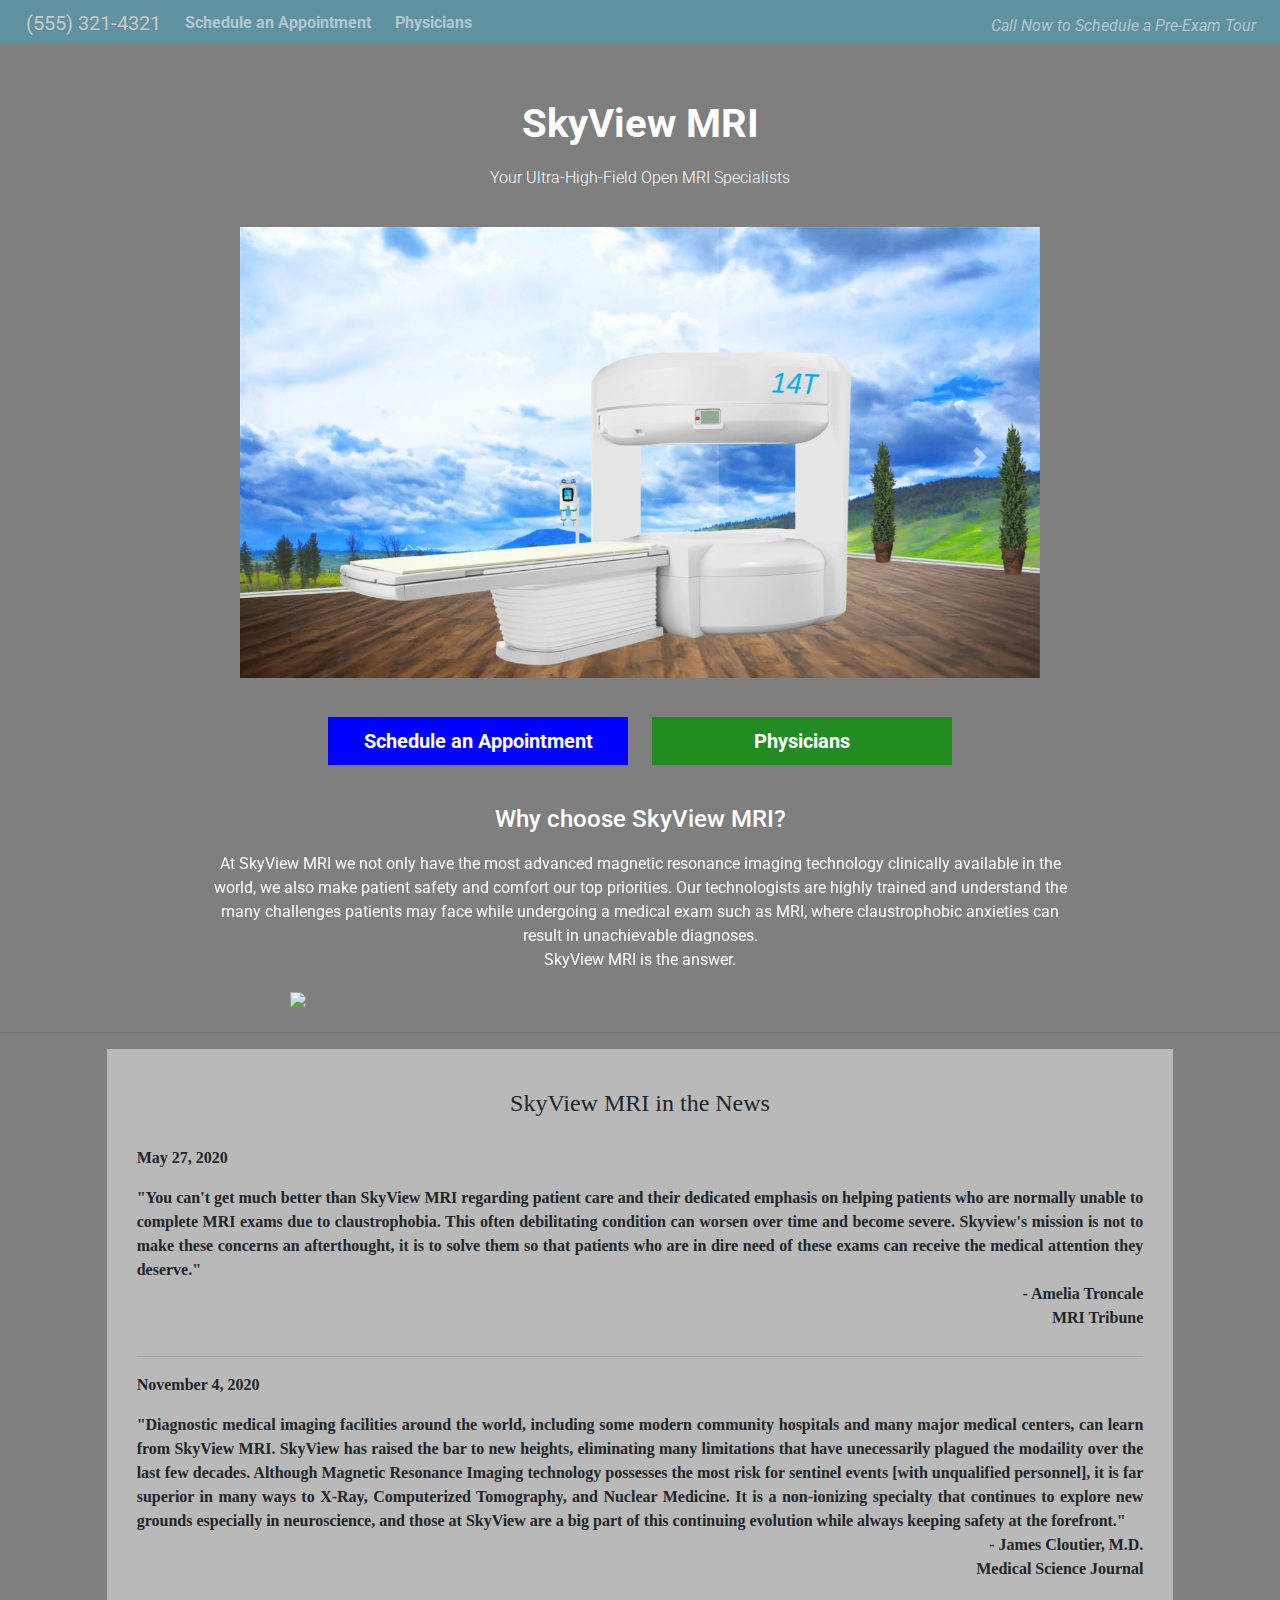
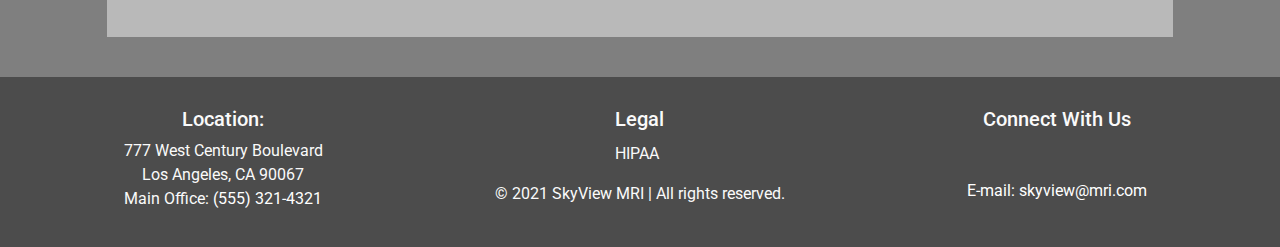
==== commit a2d7b113: "Added example destination hrefs to social links and an example email in the footer" ====
--- a/index.html
+++ b/index.html
@@ -219,8 +219,8 @@
             <div class="col-sm-4">
                 <h5 class="uppercase general-sub"><i class="fas fa-map-marker-alt"></i> Location:</h5>
                 <p class="inline-block">
-                    777 West Century Boulevard<br />Los Angeles, CA 90067<br />Phone:
-                    (555) 321-4321
+                    777 West Century Boulevard<br />Los Angeles, CA 90067<br />Main Office:
+                    <a href="index.html" class="footer-number">(555) 321-4321</a>
                 </p>
             </div>
             <div class="col-sm-4">
@@ -240,42 +240,43 @@
                 <h5 class="uppercase general-sub">Connect With Us</h5>
                 <ul class="list-inline social-links">
                     <li class="list-inline-item">
-                        <a target="_blank" href="#">
+                        <a target="_blank" href="https://www.facebook.com/">
                             <i class="fab fa-facebook" aria-hidden="true"></i>
                             <span class="sr-only">Facebook</span>
                         </a>
                     </li>
                     <li class="list-inline-item">
-                        <a target="_blank" href="#">
+                        <a target="_blank" href="https://twitter.com/">
                             <i class="fab fa-twitter" aria-hidden="true"></i>
                             <span class="sr-only">Twitter</span>
                         </a>
                     </li>
                     <li class="list-inline-item">
-                        <a target="_blank" href="#">
+                        <a target="_blank" href="https://www.linkedin.com/">
                             <i class="fab fa-linkedin" aria-hidden="true"></i>
                             <span class="sr-only">LinkedIn</span>
                         </a>
                     </li>
                     <li class="list-inline-item">
-                        <a target="_blank" href="#">
+                        <a target="_blank" href="https://www.pinterest.com/">
                             <i class="fab fa-pinterest-square" aria-hidden="true"></i>
                             <span class="sr-only">Pinterest</span>
                         </a>
                     </li>
                     <li class="list-inline-item">
-                        <a target="_blank" href="#">
+                        <a target="_blank" href="https://www.instagram.com/">
                             <i class="fab fa-instagram" aria-hidden="true"></i>
                             <span class="sr-only">Instagram</span>
                         </a>
                     </li>
                     <li class="list-inline-item">
-                        <a target="_blank" href="#">
+                        <a target="_blank" href="https://www.youtube.com/">
                             <i class="fab fa-youtube-square" aria-hidden="true"></i>
                             <span class="sr-only">YouTube</span>
                         </a>
-                    </li>
+                    </li>                
                 </ul>
+                <a href="index.html" class="email-example">E-mail: skyview@mri.com</a>
             </div>
         </div>
     </footer>
--- a/css/style.css
+++ b/css/style.css
@@ -2,7 +2,7 @@
 
 body {
     font-family: 'Roboto', sans-serif;
-    background: url(../images/background-sky.jpg) no-repeat bottom right fixed;
+    background: url(../images/new-background-sky.jpg) no-repeat bottom right fixed;
     -webkit-background-size: cover;
     -moz-background-size: cover;
     -o-background-size: cover;
@@ -16,11 +16,13 @@
     display: flex;
     justify-content: center;
     position: relative;
-    padding: 0px;
+    padding-right: 0px;
+    padding-left: 0px;
+    padding-bottom: 40px;
 }
 
 .scheduling-page-container {
-    background: url(../images/background-sky.jpg) no-repeat bottom right fixed;
+    background: url(../images/new-background-sky.jpg) no-repeat bottom right fixed;
     -webkit-background-size: cover;
     -moz-background-size: cover;
     -o-background-size: cover;
@@ -33,7 +35,7 @@
 
 .physicians-page-container {
 
-    background: url(../images/background-sky.jpg) no-repeat bottom right fixed;
+    background: url(../images/new-background-sky.jpg) no-repeat bottom right fixed;
     -webkit-background-size: cover;
     -moz-background-size: cover;
     -o-background-size: cover;
@@ -42,6 +44,25 @@
     justify-content: center;
     position: relative;
     padding: 0px;
+}
+
+.physicians-contact {
+    color: white;
+    text-transform: underline;
+    text-align: center;
+    padding-right: 20px;
+    padding-left: 20px;
+    padding-bottom: 30px;
+}
+
+.footer-number {
+    color: white;
+}
+
+.email-example {
+    color: white;
+    padding-top: 20px;
+    margin-top: 20px;
 }
 
 .row {
@@ -346,6 +367,10 @@
 }
 
 /* Articles */
+
+.news-container {
+    margin-bottom: 40px;
+}
 
 .news-container {
     font-family: 'Times', sans-serif;
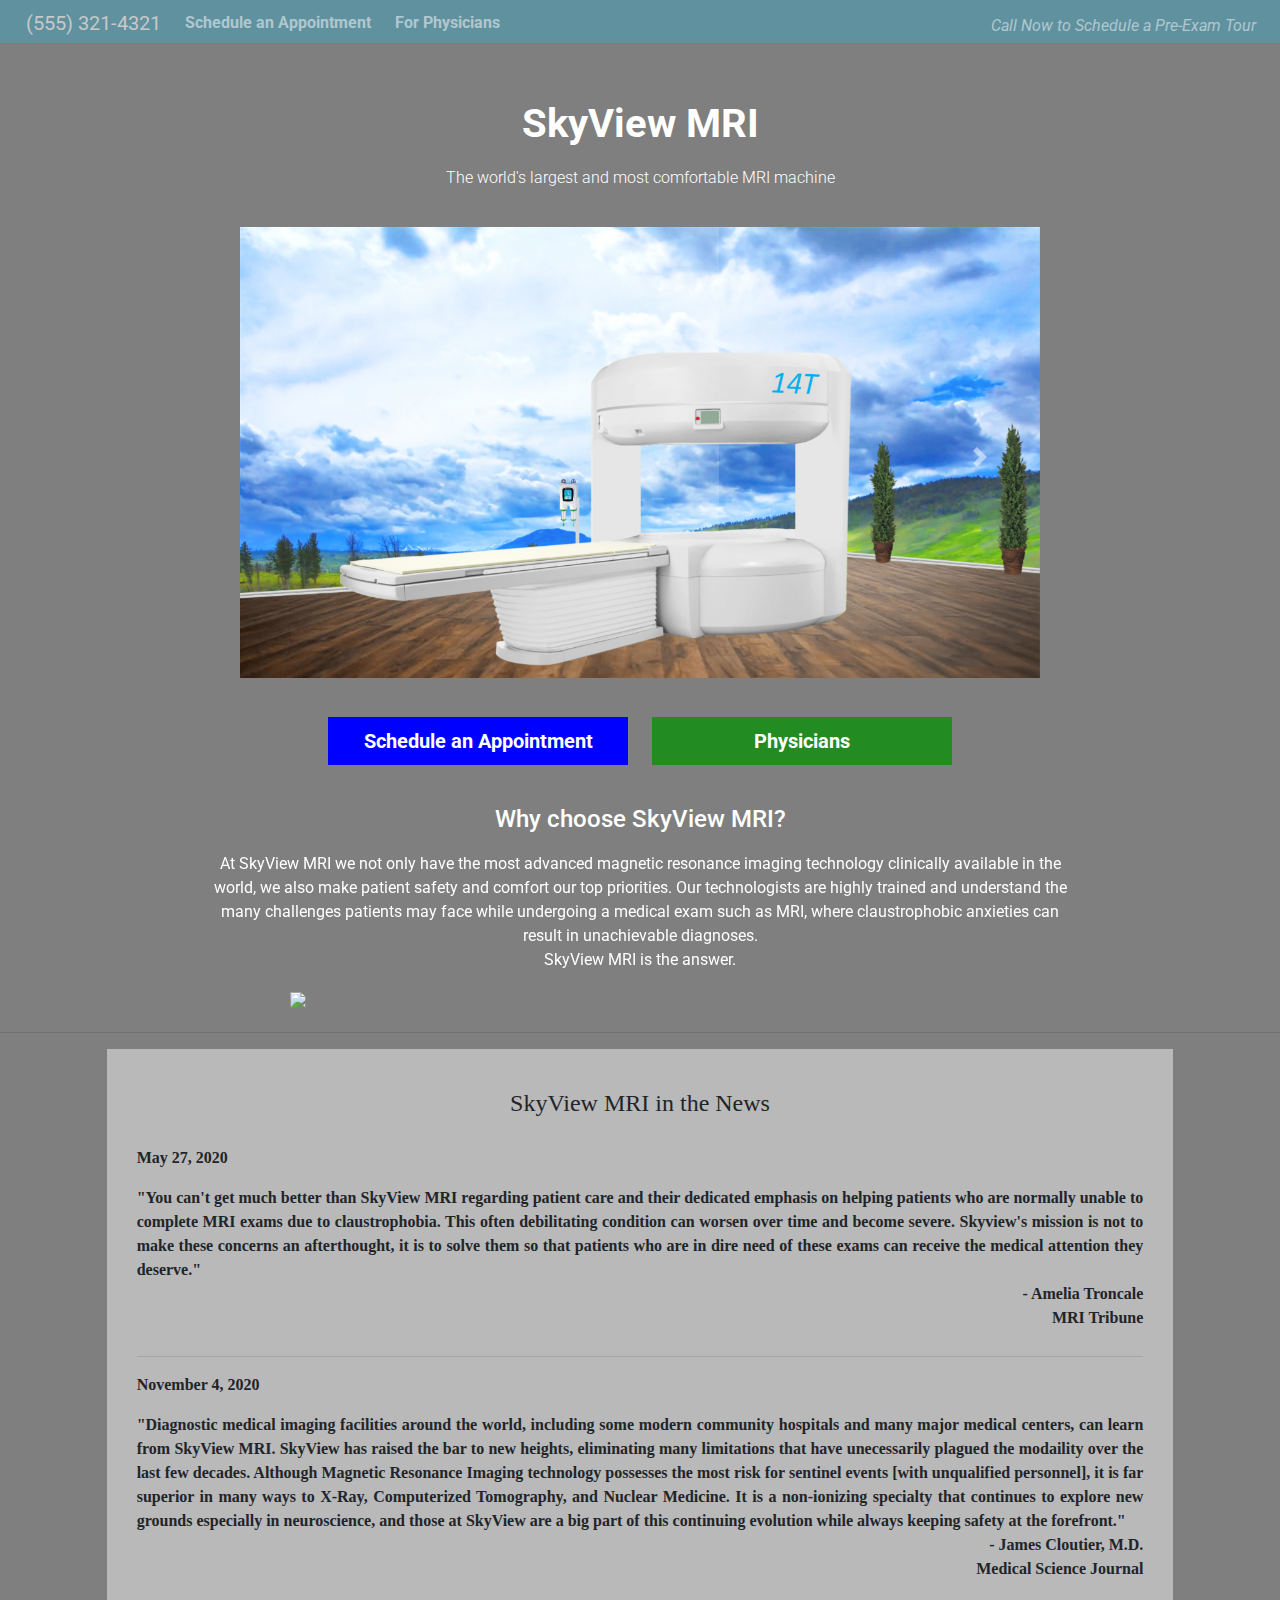
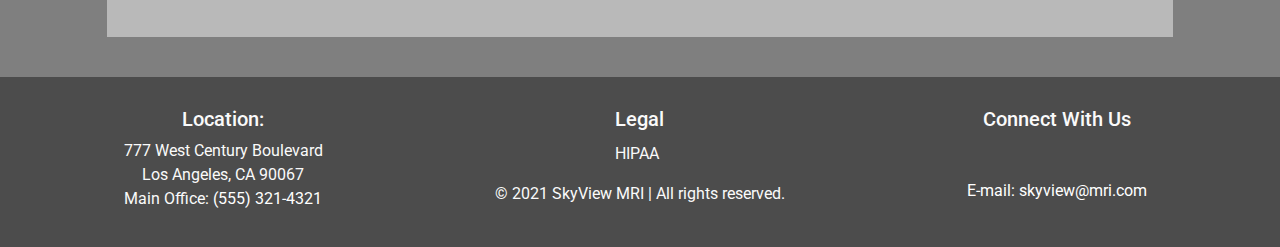
==== commit 280e5406: "Updated tagline under company heading, fixed images relative links and alt for better accessibility," ====
--- a/index.html
+++ b/index.html
@@ -31,7 +31,7 @@
                         <a class="nav-link" href="scheduling.html">Schedule an Appointment</a>
                     </li>
                     <li class="nav-item mr-2">
-                        <a class="nav-link" href="physicians.html">Physicians</a>
+                        <a class="nav-link" href="physicians.html"> For Physicians</a>
                     </li>
                 </ul>
             </div>
@@ -51,7 +51,7 @@
             <div class="col-12">
                 <section class="callout jumbotron text-center">
                     <h1 class="jumbotron-header">SkyView MRI</h1>
-                    <h2 class="lead">Your Ultra-High-Field Open MRI Specialists</h2>
+                    <h2 class="lead">The world's largest and most comfortable MRI machine</h2>
 
                     <!-- Carousel from Bootstrap's slideshow components at https://getbootstrap.com/docs/5.0/components/carousel/ -->
 
@@ -61,20 +61,20 @@
 
                         <div class="carousel-inner">
                             <div class="carousel-item active">
-                                <img src="../images/modified-mri-magnet.jpg" class="d-block w-100"
-                                    alt="../images/zone4-atrium-view.jpg" />
+                                <img src="images/modified-mri-magnet.jpg" class="d-block w-100"
+                                    alt="Image of large open MRI magnet." />
                             </div>
                             <div class="carousel-item">
-                                <img src="../images/zone4-atrium-view.jpg" class="d-block w-100"
-                                    alt="../images/modified-mri-magnet.jpg" />
+                                <img src="images/zone4-atrium-view.jpg" class="d-block w-100"
+                                    alt="Image of large MRI magnet room." />
                             </div>
                             <div class="carousel-item">
-                                <img src="../images/bore-measurements.jpg" class="d-block w-100"
-                                    alt="../images/mri-techs.jpg" />
+                                <img src="images/bore-measurements.jpg" class="d-block w-100"
+                                    alt="Closer image of MRI machine size with specifications." />
                             </div>
                             <div class="carousel-item">
-                                <img src="../images/mri-techs.jpg" class="d-block w-100"
-                                    alt="../images/bore-measurements.jpg" />
+                                <img src="images/mri-techs.jpg" class="d-block w-100"
+                                    alt="Image of professional MRI technologists with ACR and ARMRIT seals." />
                             </div>
                         </div>
                         <a class="carousel-control-prev" href="#carouselExampleFade" role="button" data-slide="prev">
@@ -112,8 +112,8 @@
 
                 <div class="services services-container">
                     <div class="media">
-                        <img src="../images/services.jpg" class="container services-checkbox"
-                            alt="../images/services-alt" />
+                        <img src="images/services.jpg" class="container services-checkbox"
+                            alt="Image of MRI services checkbox." />
                     </div>
                     <div class="media-body">
                     </div>
--- a/css/style.css
+++ b/css/style.css
@@ -48,7 +48,6 @@
 
 .physicians-contact {
     color: white;
-    text-transform: underline;
     text-align: center;
     padding-right: 20px;
     padding-left: 20px;
@@ -278,10 +277,7 @@
     background-repeat: no-repeat;
     width: 100%;
     max-width: 700px;
-    padding-left: 0px;
-    padding-right: 0px;
-    padding-top: 0px;
-    padding-bottom: 0px;
+    padding: 0px;
     color: transparent;
 }
 
@@ -359,7 +355,7 @@
     padding-top: 10px;
     padding-bottom: 60px;
     width: 100%;
-    max-width: 945px;
+    max-width: 1000px;
     padding-left: 20px;
     padding-right: 20px;
     text-align: center;
@@ -545,90 +541,61 @@
 /* Physicians Page */
 
 .radiologists-container {
-    color:#0000ff;
-    padding: 0px;
-    font-family: 'Roboto', sans-serif;
+    max-width: 1000px;
+    padding: 0px;
+    margin: auto;
 }
 
 .radiologists-images {
-    background: url("../images/radiologists.jpg");
-    background-position: center;
-    background-repeat: no-repeat;
-    width: 100%;
-    max-width: 900px;
-    padding-left: 0px;
-    padding-right: 0px;
-    padding-top: 0px;
-    padding-bottom: 0px;
+    display: block;
+    width: 100%;
+    padding: 0px;
 }
 
 .brain-mra-container {
-    color:#0000ff;
-    padding: 0px;
-    font-family: 'Roboto', sans-serif;
+    max-width: 1000px;
+    padding: 0px;
+    margin: auto;
 }
 
 .brain-mra-images {
-    background: url("../images/brain-mra.jpg");
-    background-position: center;
-    background-repeat: no-repeat;
-    width: 100%;
-    max-width: 900px;
-    padding-left: 0px;
-    padding-right: 0px;
-    padding-top: 0px;
-    padding-bottom: 0px;
+    display: block;
+    width: 100%;
+    padding: 0px;
 }   
 
 .dtiplus-container {
-    color:#0000ff;
-    padding: 0px;
-    font-family: 'Roboto', sans-serif;
+    max-width: 1000px;
+    padding: 0px;
+    margin: auto;
 }
 
 .dtiplus-images {
-    background: url("../images/brain-mra.jpg");
-    background-position: center;
-    background-repeat: no-repeat;
-    width: 100%;
-    max-width: 900px;
-    padding-left: 0px;
-    padding-right: 0px;
-    padding-top: 0px;
-    padding-bottom: 0px;
+    display: block;
+    width: 100%;
+    padding: 0px;
 }
 
 .diffusion-container {
-    color:#0000ff;
-    padding: 0px;
-    font-family: 'Roboto', sans-serif;
+    max-width: 1000px;
+    padding: 0px;
+    margin: auto;
 }
 
 .diffusion-images {
-    background: url("../images/brain-mra.jpg");
-    background-position: center;
-    background-repeat: no-repeat;
-    width: 100%;
-    max-width: 900px;
-    padding-left: 0px;
-    padding-right: 0px;
-    padding-top: 0px;
-    padding-bottom: 0px;
+    display: block;
+    width: 100%;
+    padding: 0px;
 }
 
 .gad-container {
+    max-width: 1000px;
     background-color: rgba(255, 255, 255, 0.0);
-    color:#0000ff;
-    padding: 0px;
-    font-family: 'Roboto', sans-serif;
+    margin: auto;
 }
 
 .gad-images {
-    background-position: center;
-    background-repeat: no-repeat;
-    width: 100%;
-    padding-left: 0px;
-    padding-right: 0px;
-    padding-top: 0px;
-    padding-bottom: 0px;
+    display: block;
+    width: 100%;
+    padding: 0px;
 }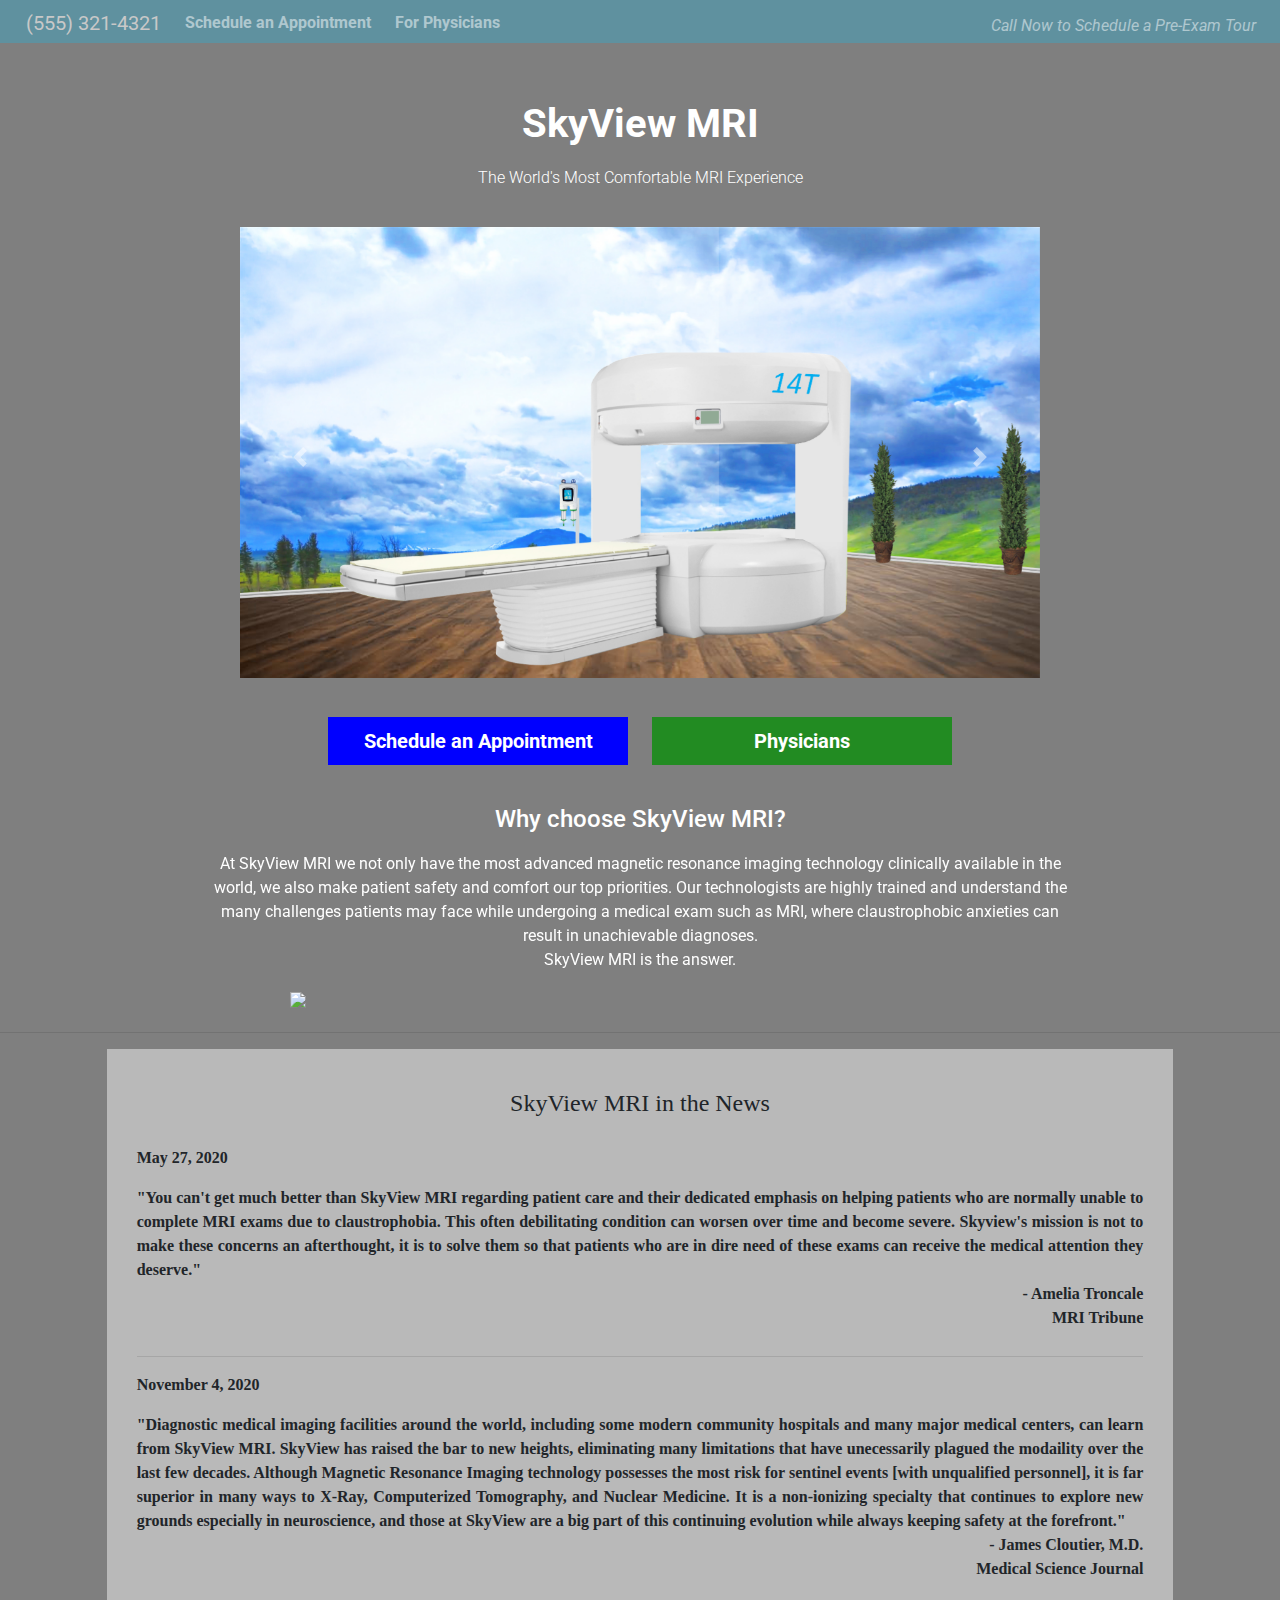
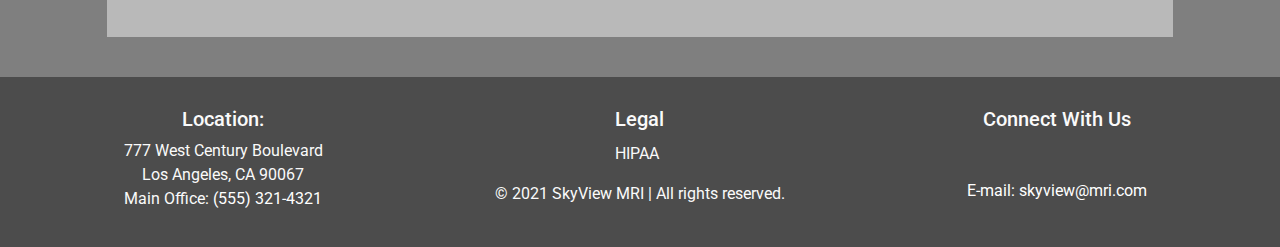
==== commit 7a2a5a58: "Updated tagline and title in all HTML" ====
--- a/index.html
+++ b/index.html
@@ -5,7 +5,7 @@
 
 <head>
     <meta charset="utf-8" />
-    <title>SkyView MRI | Your Ultra-High-Field Open MRI Specialists</title>
+    <title>SkyView MRI | The World's Most Comfortable MRI Experience</title>
     <meta name="viewport" content="width=device-width, initial-scale=1.0" />
 
     <link rel="stylesheet" href="https://maxcdn.bootstrapcdn.com/bootstrap/4.1.3/css/bootstrap.min.css" />
@@ -51,7 +51,7 @@
             <div class="col-12">
                 <section class="callout jumbotron text-center">
                     <h1 class="jumbotron-header">SkyView MRI</h1>
-                    <h2 class="lead">The world's largest and most comfortable MRI machine</h2>
+                    <h2 class="lead">The World's Most Comfortable MRI Experience</h2>
 
                     <!-- Carousel from Bootstrap's slideshow components at https://getbootstrap.com/docs/5.0/components/carousel/ -->
 
--- a/css/style.css
+++ b/css/style.css
@@ -2,7 +2,10 @@
 
 body {
     font-family: 'Roboto', sans-serif;
-    background: url(../images/new-background-sky.jpg) no-repeat bottom right fixed;
+    background-image: url(images/background-sky-clouds-sun.jpg);
+    background-repeat: no-repeat;
+    background-position: top right;
+    background-attachment: fixed;
     -webkit-background-size: cover;
     -moz-background-size: cover;
     -o-background-size: cover;
@@ -22,26 +25,11 @@
 }
 
 .scheduling-page-container {
-    background: url(../images/new-background-sky.jpg) no-repeat bottom right fixed;
-    -webkit-background-size: cover;
-    -moz-background-size: cover;
-    -o-background-size: cover;
-    background-size: cover;
-    display: flex;
-    justify-content: center;
     position: relative;
     padding: 0px;
 }
 
 .physicians-page-container {
-
-    background: url(../images/new-background-sky.jpg) no-repeat bottom right fixed;
-    -webkit-background-size: cover;
-    -moz-background-size: cover;
-    -o-background-size: cover;
-    background-size: cover;
-    display: flex;
-    justify-content: center;
     position: relative;
     padding: 0px;
 }
@@ -52,16 +40,6 @@
     padding-right: 20px;
     padding-left: 20px;
     padding-bottom: 30px;
-}
-
-.footer-number {
-    color: white;
-}
-
-.email-example {
-    color: white;
-    padding-top: 20px;
-    margin-top: 20px;
 }
 
 .row {
@@ -480,6 +458,16 @@
     color: red;
 }
 
+.footer-number {
+    color: white;
+}
+
+.email-example {
+    color: white;
+    padding-top: 20px;
+    margin-top: 20px;
+}
+
 #footer-details {
     padding: 0px;
 }
